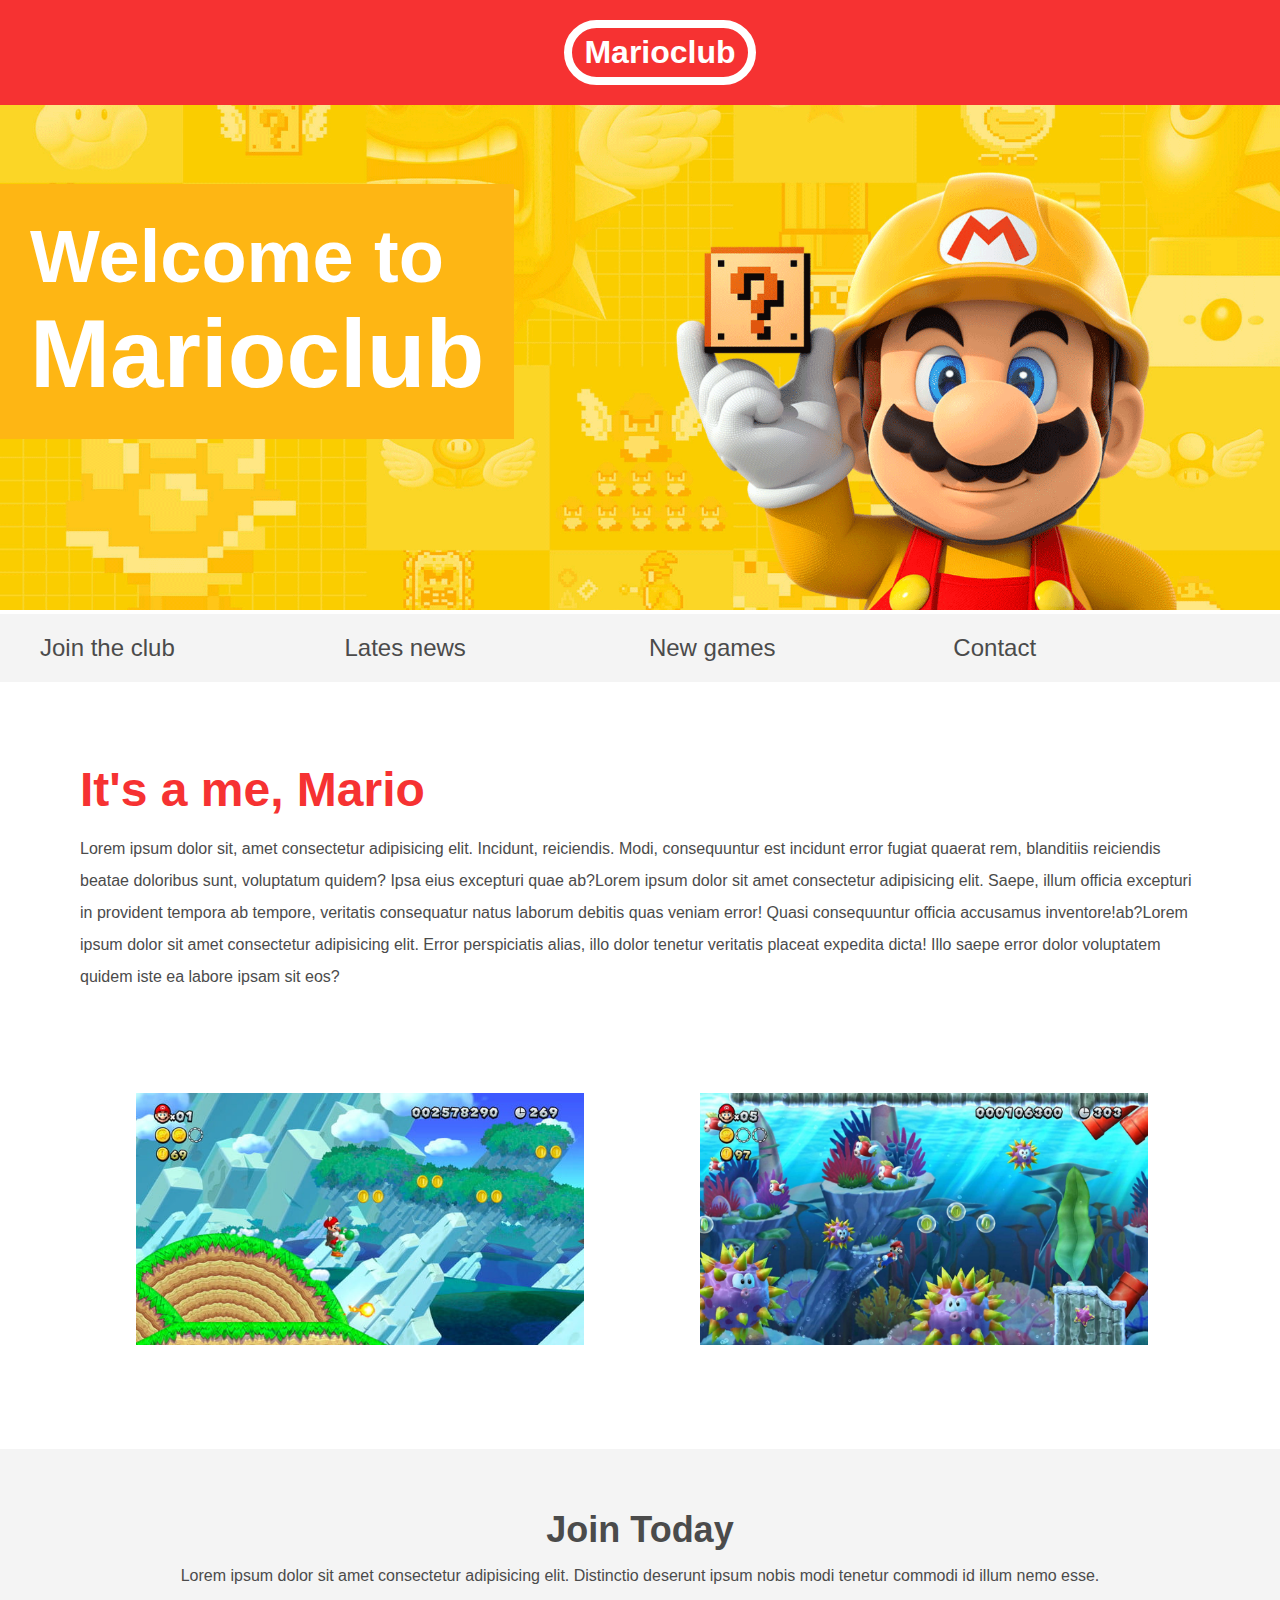
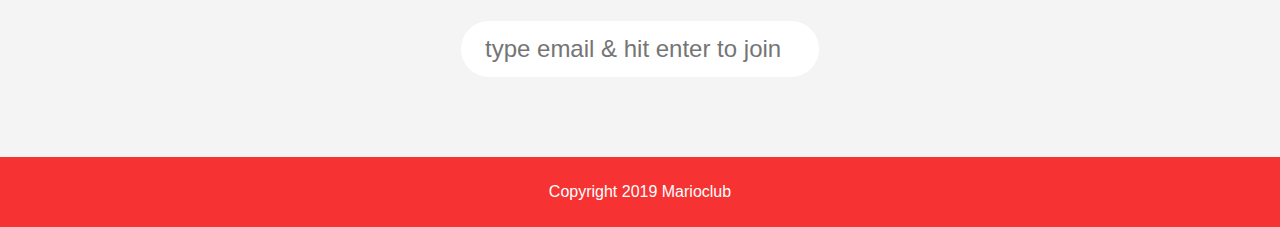
==== mario-club-mini-project/index.html @ 498ca3a0 "Mario Club" ====
<!DOCTYPE html>
<html>
  <head>
    <link rel="stylesheet" href="./styles.css" />
    <title>Marioclub</title>
  </head>

  <body>
    <header>
      <h1>Marioclub</h1>
    </header>

    <section class="banner">
      <img src="./img/banner.png" alt="marioclub welcome banner" />
      <div class="welcome">
        <h2>Welcome to <br /><span>Marioclub</span></h2>
      </div>
    </section>

    <nav class="main-nav">
      <ul>
        <li><a href="./join.html" class="join">Join the club</a></li>
        <li><a href="./news.html">Lates news</a></li>
        <li><a href="./games.html">New games</a></li>
        <li><a href="./contact.html">Contact</a></li>
      </ul>
    </nav>

    <main>
      <article>
        <h2>It's a me, Mario</h2>
        <p>
          Lorem ipsum dolor sit, amet consectetur adipisicing elit. Incidunt,
          reiciendis. Modi, consequuntur est incidunt error fugiat quaerat rem,
          blanditiis reiciendis beatae doloribus sunt, voluptatum quidem? Ipsa
          eius excepturi quae ab?Lorem ipsum dolor sit amet consectetur
          adipisicing elit. Saepe, illum officia excepturi in provident tempora
          ab tempore, veritatis consequatur natus laborum debitis quas veniam
          error! Quasi consequuntur officia accusamus inventore!ab?Lorem ipsum
          dolor sit amet consectetur adipisicing elit. Error perspiciatis alias,
          illo dolor tenetur veritatis placeat expedita dicta! Illo saepe error
          dolor voluptatem quidem iste ea labore ipsam sit eos?
        </p>
      </article>

      <ul class="images">
        <li><img src="./img/thumb-1.png" alt="mario thumb 1" /></li>
        <li><img src="./img/thumb-2.png" alt="mario thumb 2" /></li>
      </ul>
    </main>

    <section class="join">
      <h2>Join Today</h2>
      <p>
        Lorem ipsum dolor sit amet consectetur adipisicing elit. Distinctio
        deserunt ipsum nobis modi tenetur commodi id illum nemo esse.
      </p>
      <form>
        <input
          type="email"
          name="email"
          placeholder="type email & hit enter to join"
          required
        />
      </form>
    </section>

    <footer>
      <p class="copyright">Copyright 2019 Marioclub</p>
    </footer>
  </body>
</html>
---- mario-club-mini-project/styles.css ----
body,
ul,
li,
h1,
h2,
a {
  margin: 0px;
  padding: 0px;
  font-family: arial;
}
header {
  background-color: #f63232;
  text-align: center;
  padding: 20px;
  position: fixed;
  z-index: 1;
  width: 100%;
  left: 0;
  right: 0;
  top: 0;
}

header h1 {
  color: white;
  border: 8px solid white;
  padding: 6px 12px;
  border-radius: 36px;
  display: inline-block;
}

.banner {
  position: relative;
}

.banner img {
  position: relative;
  max-width: 100%;
}

.banner .welcome {
  background-color: #feb614;
  position: absolute;
  color: white;
  padding: 30px;
  left: 0;
  top: 30%;
}

.banner h2 {
  font-size: 74px;
}

.banner h2 span {
  font-size: 1.3em;
}

nav {
  background-color: #f4f4f4;
  padding: 20px;
  position: sticky;
  top: 104px;
}

nav ul {
  white-space: nowrap;
  max-width: 1200px;
  margin: 0 auto;
}

nav li {
  width: 25%;
  display: inline-block;
  font-size: 24px;
}

nav li a {
  text-decoration: none;
  color: #4b4b4b;
}

main {
  max-width: 100%;
  width: 1200px;
  margin: 80px auto;
  padding: 0 40px;
  box-sizing: border-box;
}
article h2 {
  color: #f63232;
  font-size: 48px;
}

article p {
  line-height: 2em;
  color: #4b4b4b;
}

.images {
  text-align: center;
  margin: 80px 0;
  white-space: nowrap;
}
.images li {
  display: inline-block;
  width: 40%;
  margin: 20px 5%;
}
.images li img {
  max-width: 100%;
}
section.join {
  background: #f4f4f4;
  text-align: center;
  padding: 60px 20px;
  color: #4b4b4b;
}
.join h2 {
  font-size: 36px;
}
form input {
  margin: 20px 0;
  padding: 10px 20px;
  font-size: 24px;
  border-radius: 28px;
  border: 4px solid white;
}
footer {
  background: #f63232;
  color: white;
  padding: 10px;
  text-align: center;
}
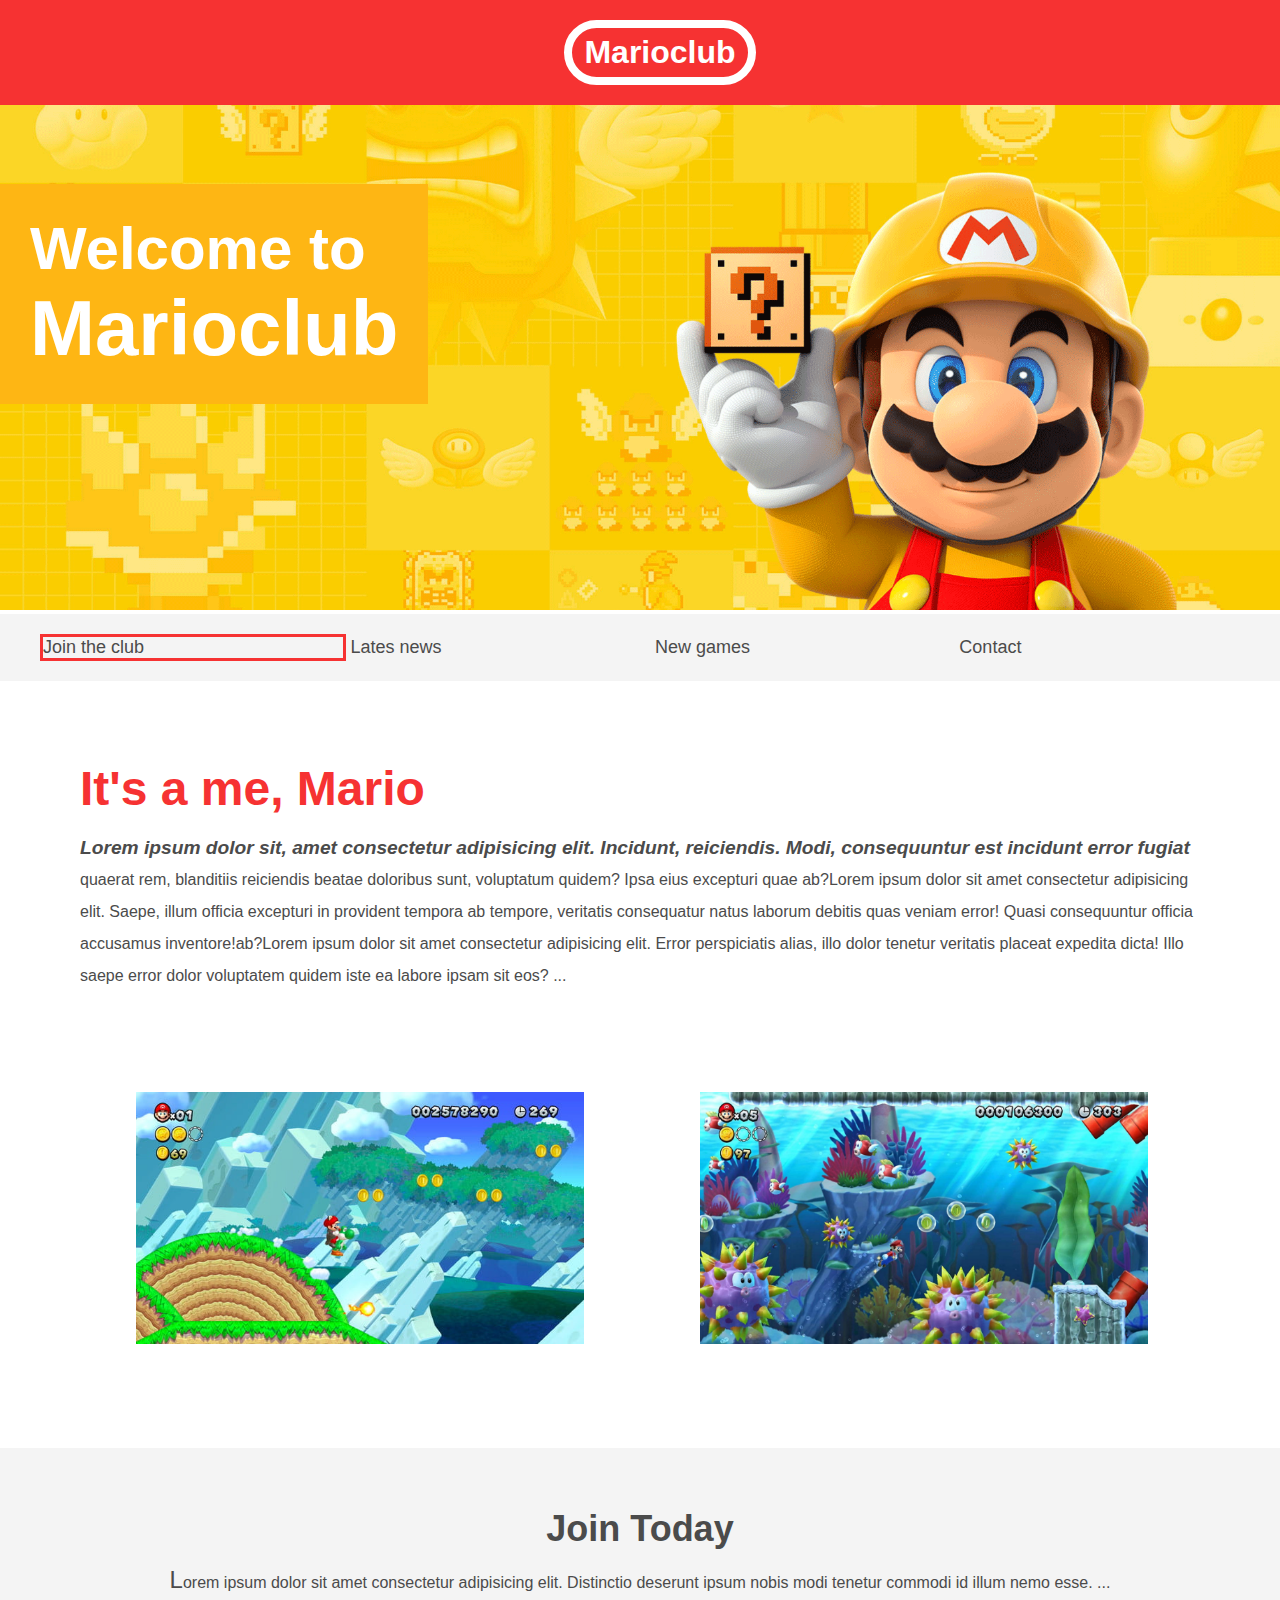
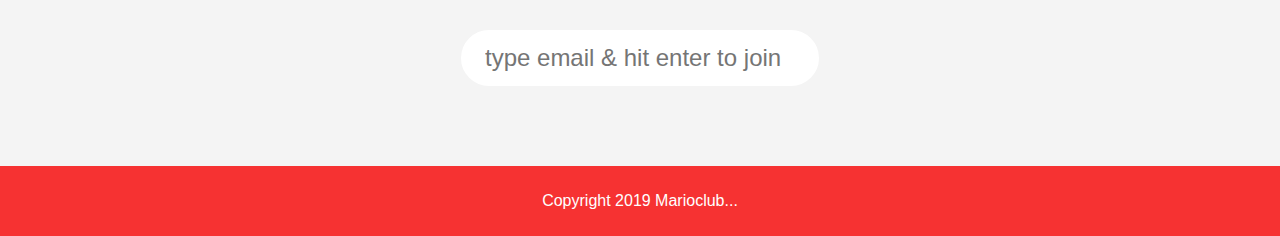
==== commit 8e6f8c2d: "Mini Project Completed" ====
--- a/mario-club-mini-project/index.html
+++ b/mario-club-mini-project/index.html
@@ -1,6 +1,7 @@
 <!DOCTYPE html>
 <html>
   <head>
+    <meta name="viewport" content="width=device-width, initial-scale=1.0" />
     <link rel="stylesheet" href="./styles.css" />
     <title>Marioclub</title>
   </head>
--- a/mario-club-mini-project/styles.css
+++ b/mario-club-mini-project/styles.css
@@ -130,3 +130,107 @@
   padding: 10px;
   text-align: center;
 }
+
+/* pseudo classes */
+nav li a:hover {
+  text-decoration: underline;
+}
+
+.images li:hover {
+  position: relative;
+  /* moves up */
+  top: -4px;
+}
+form input:focus {
+  border: 4px dashed #4b4b4b;
+  outline: none;
+}
+form input:valid {
+  border: 4px solid #71d300;
+}
+nav li:first-child {
+  border: 3px solid #f63232;
+}
+/* pseudo class elements */
+article p::first-line {
+  font-weight: bold;
+  font-size: 1.2em;
+  font-style: italic;
+}
+section.join p::first-letter {
+  font-size: 1.5em;
+}
+
+section.join p::selection {
+  background-color: #f63232;
+  color: white;
+}
+
+p::selection {
+  background-color: #f63232;
+  color: white;
+}
+
+p::after {
+  content: "...";
+}
+
+/* responsive styles */
+
+@media screen and (max-width: 1400px) {
+  .banner .welcome h2 {
+    font-size: 60px;
+  }
+  nav li {
+    font-size: 18px;
+  }
+}
+
+@media screen and (max-width: 960px) {
+  .banner .welcome h2 {
+    font-size: 40px;
+  }
+}
+
+@media screen and (max-width: 960px) {
+  .banner .welcome h2 {
+    font-size: 40px;
+  }
+}
+
+@media screen and (max-width: 700px) {
+  .banner .welcome {
+    position: relative;
+    text-align: center;
+    padding: 10px;
+  }
+  .banner .welcome br {
+    display: none;
+  }
+  .banner .welcome h2 {
+    font-size: 25px;
+  }
+  .banner .welcome span {
+    font-size: 1em;
+  }
+  .images li {
+    width: 100%;
+    margin: 20px auto;
+    display: block;
+  }
+}
+
+@media screen and (max-width: 560px) {
+  nav li {
+    font-size: 20px;
+    display: relative;
+    width: 100%;
+    margin: 12px;
+  }
+  header {
+    position: relative;
+  }
+  nav {
+    top: 0px;
+  }
+}
